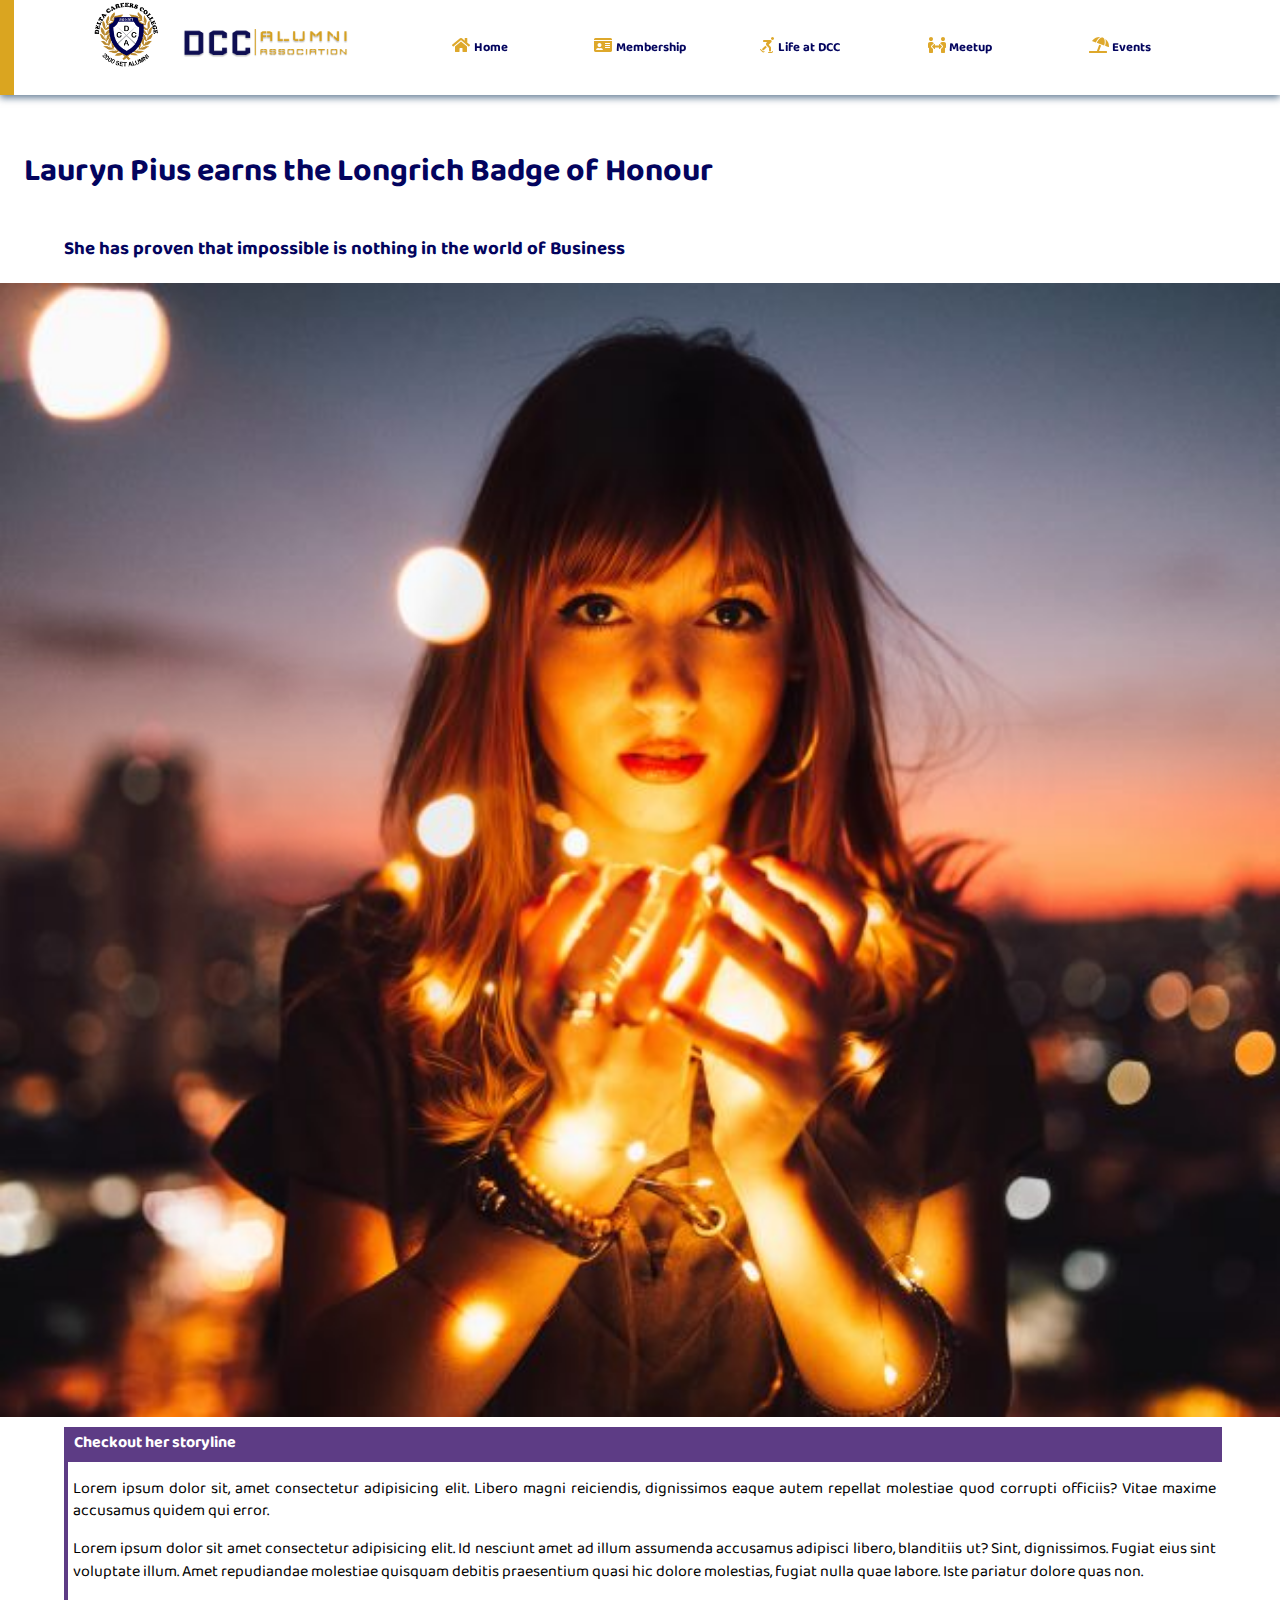
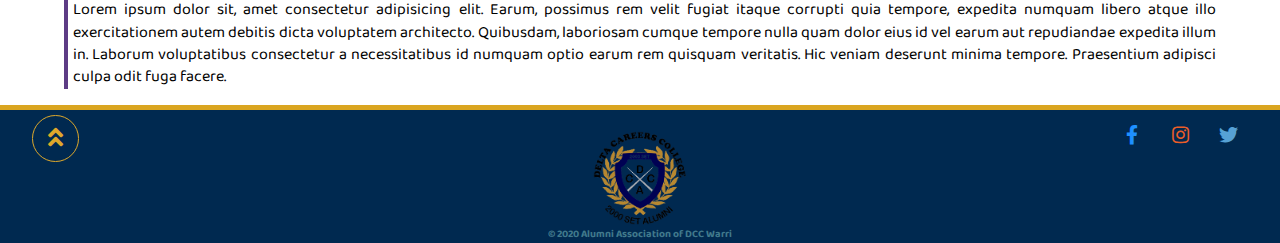
==== alumnus_story1.html @ c90de892 "Initiated Inner Pages Storyline" ====
<!DOCTYPE html>
<html lang="en">
<head>
    <meta charset="UTF-8">
    <meta name="viewport" content="width=device-width, initial-scale=1.0">
    <title>Meet | DCCA</title>
    <link rel="stylesheet" href="./CSS/DCC__Alumni.css">
    <link rel="stylesheet" href="./Assets/css/all.css">
    <link href="https://fonts.googleapis.com/css2?family=Baloo+Paaji+2&display=swap" rel="stylesheet"> 

</head>
<body>
    <div class="mother"> 
        <header > 
            <a href="index.html"><img class="logo" src="./images/Logo DC.png" alt="Alumni Logo"></a>
            <img class="nametag" src="./images/DCC Markon04.png" alt="NameTag">
            <nav> 
               <ul class="nav-list show-desktop">
                <li><a href="index.html"><i class="fa fa-home"></i>Home</a></li>
                <li><a href="DCC__Membership.html"><i class="fa fa-id-card"></i>Membership</a></li>
                <li><a href="DCC__Life.html"><i class="fa fa-skating"></i>Life at DCC</a></li>
                <li><a href="DCC_Meet.html"><i class="fa fa-people-arrows"></i>Meetup</a></li>
                <li><a href="DCC_Events.html"><i class="fa fa-umbrella-beach"></i>Events</a></li>
               </ul> 
            </nav>
            <div class="menu" >
                <div class="burger"></div> 
                <div class="burger"></div> 
                <div class="burger"></div> 
            </div> 
        </header> 
        <section class="alumnus_story">
            <h1 class="container">Lauryn Pius earns the Longrich Badge of Honour</h1>
            <h3 class="container">She has proven that impossible is nothing in the world of Business</h3>
            <img src="./images/firegurl.jpg" alt="story-pic"> 
            <div class="storyline container">
                <p >Lorem ipsum dolor sit, amet consectetur adipisicing elit. Libero magni reiciendis, dignissimos eaque autem repellat molestiae quod corrupti officiis? Vitae maxime accusamus quidem qui error.</p>
                <p >Lorem ipsum dolor sit amet consectetur adipisicing elit. Id nesciunt amet ad illum assumenda accusamus adipisci libero, blanditiis ut? Sint, dignissimos. Fugiat eius sint voluptate illum. Amet repudiandae molestiae quisquam debitis praesentium quasi hic dolore molestias, fugiat nulla quae labore. Iste pariatur dolore quas non.</p>
                <p >Lorem ipsum dolor sit, amet consectetur adipisicing elit. Earum, possimus rem velit fugiat itaque corrupti quia tempore, expedita numquam libero atque illo exercitationem autem debitis dicta voluptatem architecto. Quibusdam, laboriosam cumque tempore nulla quam dolor eius id vel earum aut repudiandae expedita illum in. Laborum voluptatibus consectetur a necessitatibus id numquam optio earum rem quisquam veritatis. Hic veniam deserunt minima tempore. Praesentium adipisci culpa odit fuga facere.</p>
            </div>
        </section>  
        <footer>
            <section class="container">
                <div class="map">
                   <div class="throw"><a href="#"><i class="fa fa-angle-double-up"></i></a></div>
                </div>
                <div class="footer-logo">
                    <img src="./images/Logo DC.png" alt="Footer Logo">
                </div>
                <div class="copyright">
                    &copy; 2020 Alumni Association of DCC Warri
                </div> 
                <div class="medialinks">
                    <div class="throw"><a href=""><i class="fab fa-facebook-f"></i></a></div> 
                    <div class="throw"><a href=""><i class="fab fa-instagram"></i></a></div> 
                    <div class="throw"><a href=""><i class="fab fa-twitter"></i></a></div> 
                </div>
            </section>
        </footer>
    </div><!--Mother Div ends Here-->
</body> 
<script src="./JS/DCC__Alumni.js"></script>    
</html>
---- CSS/DCC__Alumni.css ----
/* Custom Rulesets */
:root{
    --vdisting: 1.5em;
    --hdisting: .1em;
    --purpigment: #311a4d;
    --lightpurpigment: #5d3c85;
    --skyblupigment: #0bcde3;
    --transblupigment: #56a1d5;
    --dccblupigment: #00348d;
    --yalebluepigment: #124E78; 
    --navyblupigment: #03045E;
    --goldbrownpigment: #e68c44;
    --goldyellpigment: #daa520;
    --goldrodpigment: #D5A021;
    --goldshadepigment: #DEA82B;
    --flamepigment: #EB5E28;
    --melonpigment: #F6BAA2; 
    --lighgreenpigment: #02a586;
    --orangpigment: #ae7b28;
    --logoblupigment:#6f6acf;
    --updgreypigment: #e2e1ef;
    --lighgreypigment: #eff0f5;
}  
*{
    font-family:  'Baloo Paaji 2', -apple-system, BlinkMacSystemFont, 'Segoe UI', Roboto, Oxygen, Ubuntu, Cantarell, 'Open Sans', 'Helvetica Neue', sans-serif; 
    margin: 0; 
    box-sizing: border-box;
    padding: 0;
} 
p{
    line-height: 1.4rem;
    text-align: justify;
}

h1, h2, h3, h4{
    color: var(--navyblupigment);
}
.fas, .fab, .fa{
    color: var(--goldshadepigment);
    font-size: 1rem;
}
li .fa{
    width: 2em; 
}
.mother{
    font-size: 1rem;
}
.container{
    width: 90%;
    margin: 0 auto;
} 
header{
    width: 100%;
    position: sticky;
    top: 0;
    display: grid;
    grid-template-columns: 12% 45% 30% 12%;
    height: 7vh;
    background-color: #fff;
    padding-top: .1em;
    padding-left: .2em;
    box-shadow: 0px 3px 7px #00295095;
    text-align: left;
    border-left: 14px solid var(--goldyellpigment); 
    z-index: 2;
}
header img{
    width: 45px;  
    object-fit: contain;  
} 
.nametag{
    width: 100%;
    height: 30px; 
    margin-top: .95em;
}
/* >>>>>>>>>>>Styling Mobile Vertical Menu<<<<<<<<<<<<<<<< */ 

nav ul{ 
    position: fixed;  
    top: 4.1em;
    width: 14.5em; 
    right: -14.5em;   
    opacity: 0; 
    background-color: #011627;
    height: 55%;  
    padding-top: 1.2em;
    list-style: none;    
    border-top-left-radius: 15px; 
    border-bottom-left-radius: 15px; 
    box-shadow: 4px 4.5px 8px rgba(0, 0, 0, 0.75);
    transition: .45s ease-in-out;
} 
nav ul li{ 
    height: 3em; 
    text-align: left; 
    line-height: 2.5; 
    cursor: pointer; 
    padding-left: .8em; 
} 
nav ul li:hover{  
    border-right: 5px solid #fff;
}
nav ul li:hover a{
    color: #fff; 
}
nav ul li a{ 
    text-decoration: none;
    font-size: .89rem;
    font-weight: bold;
    color: var(--skyblupigment); 
    color: #A9DEF9;
    display: inline-block;
    width: 100%;
}  
.menu{
    padding: 0.99em .5em 0 0;
    cursor: pointer;
} 
.burger{
   width: 30px;
   height: 4px;
   background-color: #fff; 
   background-color: var(--navyblupigment);
   background-color: #011627;
   margin: 4.5px;
   border-radius: 5px;
   transition: .45s ease-in-out; 
} 
.shift{ 
    right: 0;
    opacity: 1;
}
.spin .burger:nth-of-type(1){
    transform: rotate(45deg) translate(5px, 5px);
    box-shadow: 2px 2px 5px var(--goldrodpigment);
}
.spin .burger:nth-of-type(2){
    transform: translateX(-25px);
    opacity: 0;
}
.spin .burger:nth-of-type(3){
    transform: rotate(-45deg) translate(7px, -7px);
    box-shadow: 2px 2px 5px dodgerblue; 
}

.hero{
    background: #ccc url(../images/hero-img4.jpg) no-repeat center;
    background-size: cover;  
    width: 100%;
    height: 65vh;
}
.hero .welcome{
    height: 100%;
    background-color: rgba(0, 0, 0, 0.45);
    color: #fff;
    padding-left: 2em;
}
@keyframes drop{
    from{
        transform: translateY(500px);
        opacity: 0;
    }
    to{
        transform: translateY(5px);
        opacity: 1;
    }
}
.hero .welcome h1{
    color: #fff;
    animation: drop 5s forwards ; 
    font-weight: normal;
    font-style: italic; 
    font-size: 1.5rem;
}
.welcome h1 span:first-of-type{
    display: block;
    margin-left: 2.27em;
}
.welcome h1 span:last-of-type{
    margin-left: 2.9em; 
}
.welcome h1 img{
    margin-top: .56em;
    width: 9.8em;
}

.hide-mobile{
    display: none;
}  
article.updates{
    margin: 5% 0 3%;
    background-color: var(--lighgreypigment);
    padding: 0 .5em 1em ;
} 
.updates h3{ 
    background-color: #df723d; 
    color: #fff;
    margin: 0 -.4em;
    line-height: 1.7;
}
.updates h3 span{
    display: inline-block;
    width: 50px; 
    height: 35px;  
    background-color: var(--flamepigment);
    margin-right: 1em; 
    text-align: center;
    line-height: 2.3;
}
.fa-bullhorn{
    color: #fff;
}
.updates p{
    color: #35393f;
    text-align: justify;
    padding: 1em .7em;
}
aside.mission{
    margin: 1.5em 0 1.5em; 
}
.mission h2{
    color: var(--navyblupigment);
}
.mission h2::after{
    content: "";
    margin-left: -1.2em;
    margin-top: -.25em;
    width: 99px;
    height: 4px;
    display:  block;
    background-color: var(--goldyellpigment);
}
.mission p{
    margin: .6em 0;
    text-align: justify; 
} 
.mission img{
    width: 100%;
}
section.go{
    width: 100%;
    height: 55vh; 
    background: var(--lighgreenpigment) url(../images/pex-parallax.jpg) no-repeat center;
    background-size: cover; 
}
div.go{
    background-color: rgba(2, 165, 134, .45); 
    width: 100%;
    height: 100%;
    display: flex;
    flex-direction: column;
    justify-content: center; 
    padding: 0 2em;
}
div.go div{ 
    text-align: center;
    color: var(--navyblupigment);
}
.go .blu h1{
    font-size: 1rem;
    padding-bottom: .45em;
}
.blu span{
    color: var(--goldyellpigment);
}
.go .numbers{
    display: flex;
    justify-content: space-between;
    border-top: 3px solid var(--navyblupigment);
    padding: 0 .67em;
}
.go .numbers h1{
    font-size: 1.5rem;
}
.go .numbers h1::after{
    content: "UNITS";
    font-size: .67rem;
    display: block;
    color: var(--goldyellpigment);
}
.go .numbers h1:nth-of-type(2)::after{
    content: "ALUMNI"; 
} 
.go .numbers h1:nth-of-type(3)::after{
    content: "COUNTRIES"; 
} 
h2.dcc-latest{
    text-align: center;
    margin: 2.2em 0 1em;
    color: var(--navyblupigment);
}
h2.dcc-latest::after{ 
    content: "";
    width: 100px;
    height: 4px;
    margin-top: -.25em; 
    background-color: var(--goldyellpigment);
    display: block;
}
section.latest{
    display: grid;
    grid-template-columns: repeat(auto-fit, minmax(15em, 1fr)); 
    grid-gap: 2.5em;
    text-align: center;
    margin-bottom: 2em;
    padding: 0 2em;
}
section.latest div{
    min-height: 320px;
    border-radius: 1em;
    box-shadow: 5px 5px 12px #00295077;
    font-size: .8rem;
    overflow: hidden;
} 
.pic-story img{
    width: 100%; 
    height: 85%;
    object-fit: cover; 
}
.pic-story p{
    padding: .5em 1em; 
    background-color: var(--goldyellpigment);
    color: #fff;
    min-height: 15%;
    text-align: justify;
    line-height: 1.2;
}
h2.official-partners{
    margin-top: 4em;
    background-color: var(--lighgreypigment);
    text-transform: uppercase;
    color: var(--navyblupigment);
    padding: 1.5em 0 .5em;
    text-align: center;
    font-size: 1.6rem;
    font-weight: 900;
}
section.partners{
    display: grid;
    grid-template-columns: repeat(auto-fit, minmax(5.4em, 1fr));
    grid-gap: 1em;
    overflow: hidden;
    background-color: var(--lighgreypigment); 
    padding: 1em 1.5em 2.7em;
    font-size: initial;
}
section.partners div{
    height: 100px; 
}
.partners img{
    width: 100%;
    height: 7em;
    object-fit: contain;
}
div.spdc{ 
    padding: 0 0 0 1em;
}  
div.spdc img{
    width: 85%;  
}
footer{ 
    border-top: 5px solid var(--goldyellpigment); 
    background-color: #002950;
    color: var(--yalebluepigment); 
    color: #40798C;
    font-size: .65rem;
    text-align: center;
}
footer > section{
    display: grid; 
    grid-template-columns: 2fr 1fr 2fr;
    grid-template-rows: 1fr auto;
    grid-template-areas: 
    "map logo media"
    "copyright copyright copyright"
    ;
}
footer > section.container{
    width: 95%;
}
footer section > div{
    padding-top: .5em;  
} 
footer .map{
    grid-area: map;
}
footer .throw{
    width: 3em;
    height: 3em;
    border-radius: 50%;
    border: 1px solid var(--goldshadepigment);    
    cursor: pointer;
    display: grid; 
    place-items: center;
}
footer .footer-logo{
    grid-area: logo;
    display: flex;   
    justify-content: center;
    align-items: flex-end;
    padding-top: 2em;
}
footer .footer-logo img{
    width: 5em;
}
footer .copyright{
    grid-area: copyright; 
    font-weight: bold;
    padding: 0;
}
footer .medialinks{
    grid-area: media;
    display: flex;
    justify-content: space-between;
    padding-left: 7em;
}

.fa-facebook-f{
    color: dodgerblue;
} 
.medialinks .throw{
    border: none;
    width: 2.2em;
    height: 2.2em;
}
.fa-instagram{
    color: var(--flamepigment);
}
.fa-twitter{
    color: var(--transblupigment);
}

/* >>>>>>>>>>> MEDIA QUERIES BEGINS....<<<<<<<<<<<<< */

@media screen and (min-width:830px){
    .mother{
        font-size: .88rem;
    }  
    header{
        width: 100%;
        position: sticky;
        top: 0;
        display: grid;
        grid-template-columns: 8% 27% 65%; 
        height: 9vh; 
        padding: .1em 0; 
        padding-right: 0;
        box-shadow: 0px 3px 7px #00295095;
        text-align: left;
    } 
    
    .menu{
        display: none;
    }
    header img{
        width: 65px;  
        object-fit: contain;  
    } 
    .nametag{
        width: 100%;
        height: 55%; 
        margin-top: 1.3em;
    }
    /* >>>>>>>>>>>Styling Nav<<<<<<<<<<<<<<<< */ 
     
    nav ul{ 
        position: unset; 
        display: flex;
        justify-content: flex-end;  
        align-items: center;
        background-color: unset;  
        width: 100%;
        height: 100%;  
        padding: 0; 
        border-radius: unset; 
        box-shadow: unset; 
    }  
    nav ul li{ 
        width: 20em;
        height: 100%;
        padding: 2.5em 1em 0; 
        line-height: 0;  
        cursor: pointer;  
        text-align: center; 
    }
    li .fa{
        width: auto;
        margin-right: .2em;
    }
    nav ul li:active{
        transform: none;
    }
    nav ul li:hover{ 
        background-color: unset;
        border: unset;
        border-bottom: 5px solid #cb9a38; 
    }
    nav ul li:hover a{
        color:var(--navyblupigment); 
    }
    nav ul li a{ 
        text-decoration: none;
        font-size: .8rem;
        font-weight: bold;
        color: var(--navyblupigment);
    } 
    .menu{
        padding: 0.99em .5em 0 0;
        cursor: pointer;
    } 
    .burger{
       width: 30px;
       height: 4px;
       background-color: #fff; 
       background-color: var(--navyblupigment);
       margin: 4.5px;
       border-radius: 5px;
    }
    .show-desktop{
        display: flex;
        opacity: 1;
    }
    section.go{ 
        background: var(--lighgreenpigment) url(../images//adventure-parallax.jpg) no-repeat center;
        background-size: cover;
        background-attachment: fixed;
    }

    aside.mission{ 
        display: grid;
        grid-template-columns:  1fr 50%; 
        align-items: center;
    }
    .mission p{
        padding-right: 1.1em; 
    } 
       /* Parallax Go Zone */
       div.go{ 
        padding: 0 4em;
    } 
    .go .blu h1{
        font-size: 2rem;
    } 
    .go .numbers h1{
        font-size: 3rem;
    }
    footer .footer-logo img{
        width: 7em;
    }
    footer .throw, .medialinks .throw{
        width: 4.5em;
        height: 4.5em; 
    }
    footer .medialinks{ 
        justify-content: flex-end; 
        font-size: 1rem; 
    }
    footer .medialinks .throw{
        margin-left: .5em;  
        width: 2.5em;
        height: 2.5em;
    } 
    .fa-angle-double-up{
        font-size: 1.3rem;
    }
    .fab{
        font-size: 1.2rem;
    }

     
}
@media screen and (min-width:930px){
    .mother{
        font-size: 1rem;
    }    
    header{ 
        padding: .1em 3em .2em; 
        height: 10vh;  
    } 
    .nametag{ 
        height: 60%; 
        margin-top: .95em;
    }
    nav ul li{  
        padding: 1.7em 1em 0;  
        width: 10em;  
        height: 82%;
    }  

    /* Parallax Go Zone */
     
    .go .blu h1{
        font-size: 2.5rem;
    } 
    .go .numbers h1{
        font-size: 4.5rem;
    }
}
@media screen and (min-width:1024px){ 
    
    .nametag{ 
        height: 60%;  
    }
    .fa-angle-double-up{
        font-size: 1.5rem;
    }
}
@media screen and (min-width:1200px){
    .mother{
        font-size: 1rem;
    }
    header{
        height: 10.5vh;
        grid-template-columns: 8% 15% 77%;   
        padding: .1em 5em .2em; 
        justify-content: flex-end;  
    }
    nav ul li{  
        padding: 1.7em 0 1.7em;   
    }  

    /* Parallax Go Zone */
    div.go{ 
        padding: 0 12em;
    } 
    .go .blu h1{
        font-size: 2.5rem;
    } 
    .go .numbers h1{
        font-size: 4.5rem;
    }
    .go .numbers h1::after{ 
        font-size: 1.5rem; 
    }
    footer .footer-logo img{
        width: 9em;
    }
}

/* ############## MEMBERSHIP MEDIA RULESETS ############## */
 

article.alumni-association{
    padding: 2em 0; 
    text-align: justify;
}
article.alumni-association p{
    margin-bottom: .4em;
}
article.alumni-association h3{
    margin-top: 2em;
    background-color: var(--navyblupigment);
    border-radius: 5px;
    padding: .3em 1em;
    color: #fff;
}
article.alumni-association h1{
    font-size: 1.15rem;
    text-align: center;
}
article.alumni-association ul{ 
    border: 4px inset var(--goldrodpigment);
    color: var(--navyblupigment);
    color: #34252F;
    border-radius: 7px;
    padding: .2em 0;
    margin: 1em 0;
    font-weight: 550;
    text-align: left;
}
article.alumni-association ul li{
    margin: .7em 0;
    padding: .2em 1em;
    list-style-position: inside;
}
aside.alumni-services h3{
    margin: 1.5em 0 .5em;
}
aside.alumni-services ul{
    border-top: 3px solid var(--transblupigment);
    margin: 1em 0 4em;
}
aside.alumni-services ul li{
    list-style-position: inside;
    list-style: none; 
    background-color: #EAEAEA; 
    border-bottom: 1px solid var(--transblupigment);
    padding: 1em;
    display: flex;
    justify-content: space-between;
    align-items: center; 
    cursor: pointer;
}  


/* ''''''''''''''MEMBERSHIP DESKTOP MEDIA RULESETS'''''''''' */
@media screen and (min-width:1024px){
    section.container.membership{
        display: flex;
        justify-content: space-between; 
    }
    article.alumni-association{
        width: 70%; 
    }
    
    aside.alumni-services{
        width: 27%;
    }
}

/* ''''''''''''LIFE AT DCC MEDIA QUERIES''''''''''' */
section.dcc-life{
    color: #1F2232; 
}
section.dcc-life > h1{
    font-size: 1.1rem;
    margin: 2em 0 1em;
    color: #D1603D;
    padding: .5em 1em;
    border-radius: 5px;
    box-shadow: 2px 4px 10px var(--navyblupigment);
    text-align: justify;
}
section.dcc-life .minds h3{
    margin: 1.5em 0 .2em;
}
.dcc-minds img{
    width: 100%;
}
.responses h2{
    margin: 1em 0 .2em;
}
div.quotes{
    border-top: 2px solid var(--lighgreenpigment);
    border-bottom: 2px solid var(--lighgreenpigment);
    font-size: 1.25rem;
    line-height: 1.5;
    text-align: justify;
    color: var(--navyblupigment);
    margin: 1em 0;
    padding: .2em 0;
}
div.responses p{
    margin: .9em 0;
}
div.responses > p > span{
    font-weight: bold;
}
/* ''''''''''''EVENTS AT DCC MEDIA QUERIES''''''''''''''' */
section.dcc-events h1{
    font-size: 1.1rem;
    margin-top: 2em;
} 
div.events-calendar{
    margin: 2em 0;
    border-top: 2px solid var(--purpigment);
    border-bottom: 2px solid var(--purpigment);
    padding: 1em 0;
    overflow: hidden;
}
div.events-calendar h3{
    margin: 1em 0 .2em;
    font-size: 1rem;
}
div.events-calendar p{
    padding-bottom: 1em;
}
a.callout-btn{
   display: inline-block;
   margin-top: 1em;
   width: 45%;
   text-decoration: none;
   color: #fff;
   background-color: var(--purpigment);
   text-align: center;
   padding: .5em 1em;
   font-size: smaller;
   border-radius: 15px;
}
a.callout-btn:last-of-type{
    float: right;
}
div.events-calendar ~ h3{
    font-size: 1rem;
    margin-bottom: .2em;
    text-align: center;
}
div.events-calendar ~ p{
    padding-bottom: 1.5em;
}
section.dcc-events div.wellbeing{
    margin: 1.5em 0 3em;
    display: grid;
    grid-template-columns: repeat(auto-fit, minmax(15em, 1fr));
    grid-gap: 1em;
    padding: 0 2em;
}
div.wellbeing .cards{
    background-color: var(--lightpurpigment);
    text-align: center;
    color: #fff;
    padding: 2em; 
    border: 7px solid #E9EDDE;
    border-style: double;
    border-radius: 15px;
}
div.wellbeing .cards:nth-of-type(2){
    background-color: #FF6663;
}
div.wellbeing .cards:nth-of-type(3){
    background-color: #0B3954;
}
div.wellbeing .cards:nth-of-type(4){
    background-color: #1B998B;
}
div.wellbeing .cards:nth-of-type(5){
    background-color: #FF7F11;
}
div.wellbeing .cards:nth-of-type(6){
    background-color: #41292C;
} 
div.wellbeing .cards h4{
    font-weight: 600;
    font-size: 1.1rem;
    color: #fff;
}
div.wellbeing .cards p{
    text-align: center;
    font-size: .9rem;
}
div.wellbeing .cards img{
    margin: 2em 0; 
    width: 50%;
} 
section.dcc-events h5{
    font-size: 1rem;
    margin: 1em 0;
    color: #393E41; 
}
/* '''''''''''MEET DCC MEDIA QUERIES''''''''''''''' */ 
.dcc-meet .meet-up{
    overflow: hidden;
} 
section.dcc-meet .meet-up img{ 
    width: 117%; 
} 
section.dcc-meet h1.container{
    width: 100%;
    margin: 1.1em 0 .5em;
    padding: 0 .5em;
    font-size: 1.5rem;
    border-bottom: 3px solid var(--goldyellpigment);  
}
section.dcc-meet p.container{
    margin: 1.5em auto;
}
section.dcc-meet div.container{
    display: flex;
    justify-content: space-between;
    padding: 1em 0;
    margin-bottom: 3em ;
}
section.dcc-meet a.connect-btn{ 
    width: 49.6%;
    background-color: var(--goldyellpigment);
    color: #fff;
    text-decoration: none; 
    text-align: center;
    padding: .5em .2em .9em; 
    border-radius: 25px; 
    border-top-right-radius: unset;
    border-bottom-right-radius: unset;
    font-weight: bold;

} 
section.dcc-meet a.connect-btn:last-of-type{
    background-color: #1F5673;
    border-radius: 25px;  
    border-top-left-radius: unset;
    border-bottom-left-radius: unset; 
} 
p.container.platform{   
    padding: 0 0 1em;
}  
div.container.platform a{
    background-color: #1F5673; 
    padding: .5em 1em;
    width: 49.6%;
    color: #fff;
    text-decoration: none; 
    text-align: center;
    padding: .7em .9em .9em; 
    border-radius: 50px; 
    border-top-right-radius: unset;
    border-bottom-right-radius: unset;
    font-weight: bold;  
    display: flex;
    align-items: center;
    justify-content: space-around;
    /* margin-bottom: 4em; */
}
div.container.platform a:last-of-type{
    background-color: var(--goldyellpigment);
    border-radius: 50px;
    border-top-left-radius: unset;
    border-bottom-left-radius: unset;
    flex-direction: row-reverse;
}
.fa-whatsapp{
    color: var(--lighgreenpigment);
    font-size: 2em;   
}
section.dcc-meet .shade{
    height: 45vh;
    background: #587B7F url(../images/hand-on.jpg) center no-repeat; 
    margin-bottom: 4em;
}
section.dcc-meet .connect{
    background-color: rgba(0, 0, 0, 0.75); 
    height: 100%;
    display: flex;
    justify-content: center;
    align-items: flex-end;
} 
section.dcc-meet .connect h1{
    color: #fff;
    font-size: 2rem; 
    letter-spacing: var(--hdisting); 
    margin-bottom: .3em;
    padding: .3em;
    border: 4px double var(--lighgreenpigment);
    background-color: rgba(2, 165, 134, .75);
}

/* '''''''''INNER LINK PAGES RULESETS''''''''''''' */
section.alumnus_story{

}
section.alumnus_story h1{
    margin: 1.5em 0.75em 1em;
}
section.alumnus_story h3{
    margin-bottom: 1em;
}
section.alumnus_story img{
    width: 100%;
}
section.alumnus_story p{
    margin: 1em auto;
    padding-left: .3em;
}
section .storyline{
    border-left: 4px solid var(--lightpurpigment);
}
section .storyline::before{
    content: "Checkout her storyline";
    width: 100%;
    height: 35px;
    background-color: var(--lightpurpigment);
    display: block;
    color: #fff;
    line-height: 2;
    padding-left: .35em;
    font-weight: bold;
}
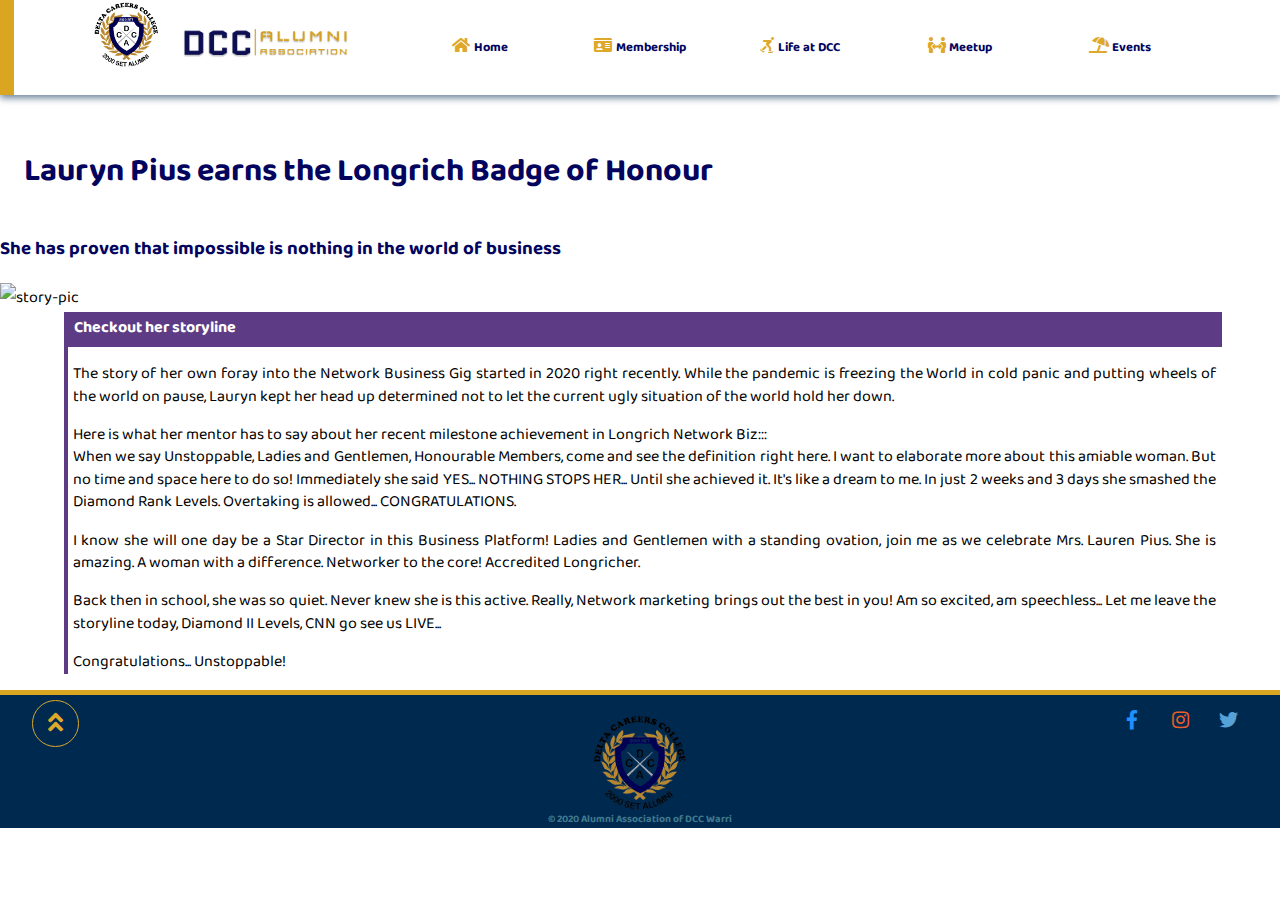
==== commit 50124d03: "Added hyperlink for Facebook" ====
--- a/alumnus_story1.html
+++ b/alumnus_story1.html
@@ -30,13 +30,16 @@
             </div> 
         </header> 
         <section class="alumnus_story">
-            <h1 class="container">Lauryn Pius earns the Longrich Badge of Honour</h1>
-            <h3 class="container">She has proven that impossible is nothing in the world of Business</h3>
-            <img src="./images/firegurl.jpg" alt="story-pic"> 
+            <h1 >Lauryn Pius earns the Longrich Badge of Honour</h1>
+            <h3 >She has proven that impossible is nothing in the world of business</h3>
+            <img src="./images/lauryachieve.jpg" alt="story-pic"> 
             <div class="storyline container">
-                <p >Lorem ipsum dolor sit, amet consectetur adipisicing elit. Libero magni reiciendis, dignissimos eaque autem repellat molestiae quod corrupti officiis? Vitae maxime accusamus quidem qui error.</p>
-                <p >Lorem ipsum dolor sit amet consectetur adipisicing elit. Id nesciunt amet ad illum assumenda accusamus adipisci libero, blanditiis ut? Sint, dignissimos. Fugiat eius sint voluptate illum. Amet repudiandae molestiae quisquam debitis praesentium quasi hic dolore molestias, fugiat nulla quae labore. Iste pariatur dolore quas non.</p>
-                <p >Lorem ipsum dolor sit, amet consectetur adipisicing elit. Earum, possimus rem velit fugiat itaque corrupti quia tempore, expedita numquam libero atque illo exercitationem autem debitis dicta voluptatem architecto. Quibusdam, laboriosam cumque tempore nulla quam dolor eius id vel earum aut repudiandae expedita illum in. Laborum voluptatibus consectetur a necessitatibus id numquam optio earum rem quisquam veritatis. Hic veniam deserunt minima tempore. Praesentium adipisci culpa odit fuga facere.</p>
+                <p >The story of her own foray into the Network Business Gig started in 2020 right recently. While the pandemic is freezing the World in cold panic and putting wheels of the world on pause, Lauryn kept her head up determined not to let the current ugly situation of the world hold her down. </p>
+                <p >Here is what her mentor has to say about her recent milestone achievement in Longrich Network Biz::: <br>
+                When we say Unstoppable, Ladies and Gentlemen, Honourable Members, come and see the definition right here. I want to elaborate more about this amiable woman. But no time and space here to do so! Immediately she said YES... NOTHING STOPS HER... Until she achieved it. It's like a dream to me. In just 2 weeks and 3 days she smashed the Diamond Rank Levels. Overtaking is allowed... CONGRATULATIONS.</p>
+                <p >I know she will one day be a Star Director in this Business Platform! Ladies and Gentlemen with a standing ovation, join me as we celebrate Mrs. Lauren Pius. She is amazing. A woman with a difference. Networker to the core! Accredited Longricher. </p>
+                <p>Back then in school, she was so quiet. Never knew she is this active. Really, Network marketing brings out the best in you! Am so excited, am speechless... Let me leave the storyline today, Diamond II Levels, CNN go see us LIVE...</p>
+                <p>Congratulations... Unstoppable!</p>
             </div>
         </section>  
         <footer>
@@ -51,7 +54,7 @@
                     &copy; 2020 Alumni Association of DCC Warri
                 </div> 
                 <div class="medialinks">
-                    <div class="throw"><a href=""><i class="fab fa-facebook-f"></i></a></div> 
+                    <div class="throw"><a href="https://web.facebook.com/groups/dccwalumni" target="_blank"><i class="fab fa-facebook-f"></i></a></div> 
                     <div class="throw"><a href=""><i class="fab fa-instagram"></i></a></div> 
                     <div class="throw"><a href=""><i class="fab fa-twitter"></i></a></div> 
                 </div>
@@ -60,4 +63,6 @@
     </div><!--Mother Div ends Here-->
 </body> 
 <script src="./JS/DCC__Alumni.js"></script>    
-</html>+</html>
+ 
+
